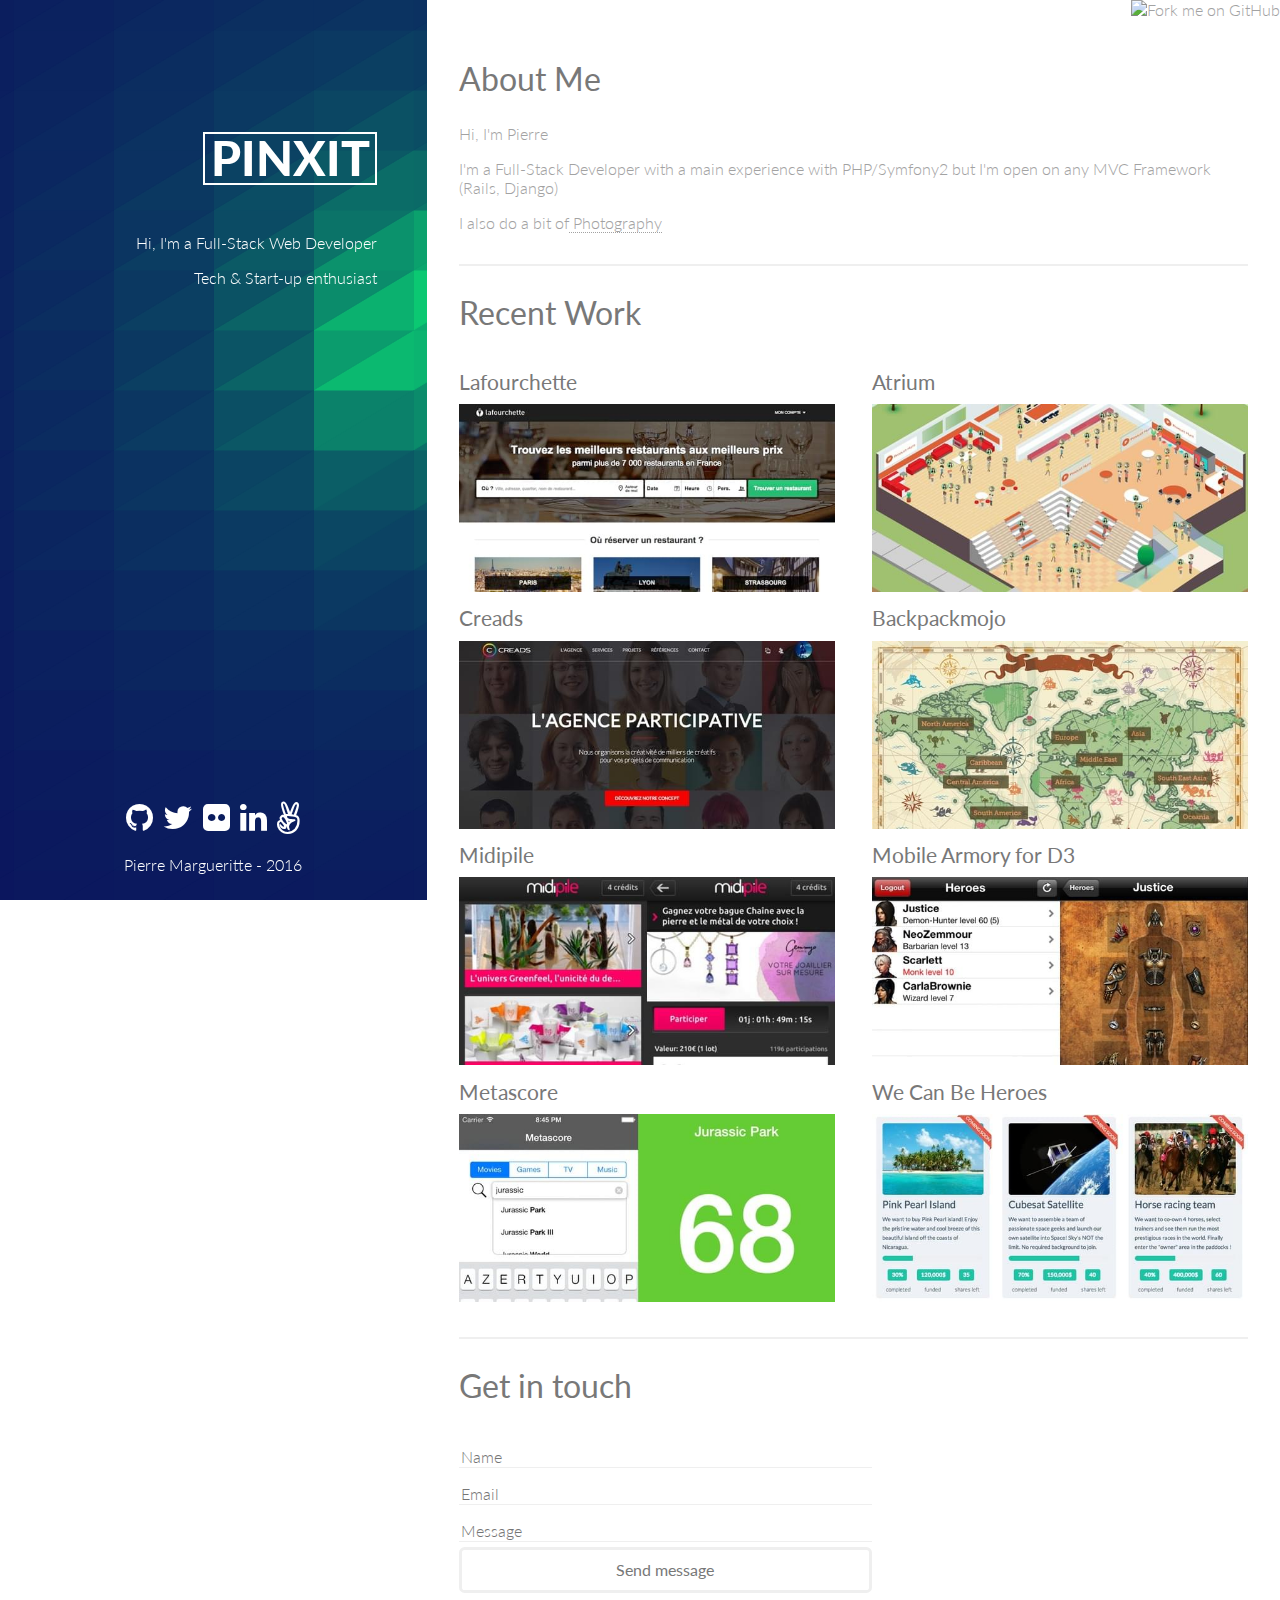
==== index.html @ 6291a2fa "Add built version" ====
<!DOCTYPE html><html lang="en"><head><meta charset="utf-8"><title>Pinxit</title><meta name="viewport" content="width=device-width, initial-scale=1"><link rel="stylesheet" href="//fonts.googleapis.com/css?family=Lato:300,400,900"><link rel="stylesheet" href="//maxcdn.bootstrapcdn.com/font-awesome/4.2.0/css/font-awesome.min.css"><link rel="stylesheet" href="//cdnjs.cloudflare.com/ajax/libs/magnific-popup.js/0.9.9/magnific-popup.css"><script src="https://maps.googleapis.com/maps/api/js?v=3.exp"></script><link rel="stylesheet" href="/app.css"></head><body><a href="https://github.com/mfpierre/pinxit.me"><img src="https://s3.amazonaws.com/github/ribbons/forkme_right_white_ffffff.png" alt="Fork me on GitHub" class="fork-link"></a><header id="banner"><div class="intro"><h1 class="title">Pinxit</h1><p>Hi, I'm a Full-Stack Web Developer</p><p>Tech & Start-up enthusiast</p></div></header><div id="main"><section><h2>About Me</h2><p>Hi, I'm Pierre</p><p>I'm a Full-Stack Developer with a main experience with PHP/Symfony2 but I'm open on any MVC Framework (Rails, Django)</p><p>I also do a bit of<a href="http://www.flickr.com/mfpierre" target="_blank"> Photography</a></p></section><section class="border"><h2>Recent Work</h2><figure class="project"><a href="/projects/thefork.html" class="ajax-popup-link"><figcaption><h3>Lafourchette</h3></figcaption><div class="thumb"><img src="images/thefork_thumb.jpg"></div></a></figure><figure class="project"><a href="/projects/atrium.html" class="ajax-popup-link"><figcaption><h3>Atrium</h3></figcaption><div class="thumb"><img src="images/atrium_thumb.jpg"></div></a></figure><figure class="project"><a href="/projects/creads.html" class="ajax-popup-link"><figcaption><h3>Creads</h3></figcaption><div class="thumb"><img src="images/creads_thumb.jpg"></div></a></figure><figure class="project"><a href="/projects/backpackmojo.html" class="ajax-popup-link"><figcaption><h3>Backpackmojo</h3></figcaption><div class="thumb"><img src="images/backpackmojo_thumb.jpg"></div></a></figure><figure class="project"><a href="/projects/midipile.html" class="ajax-popup-link"><figcaption><h3>Midipile</h3></figcaption><div class="thumb"><img src="images/midipile_thumb.jpg"></div></a></figure><figure class="project"><a href="/projects/d3a.html" class="ajax-popup-link"><figcaption><h3>Mobile Armory for D3</h3></figcaption><div class="thumb"><img src="images/d3a_thumb.jpg"></div></a></figure><figure class="project"><a href="/projects/metascore.html" class="ajax-popup-link"><figcaption><h3>Metascore</h3></figcaption><div class="thumb"><img src="images/metascore_thumb.jpg"></div></a></figure><figure class="project"><a href="/projects/wcbh.html" class="ajax-popup-link"><figcaption><h3>We Can Be Heroes</h3></figcaption><div class="thumb"><img src="images/wcbh_thumb.jpg"></div></a></figure></section><section class="border"><h2>Get in touch</h2><form id="signup-form" action="http://formspree.io/mfpierre@gmail.com" method="post"><div class="form-row"><input name="name" type="text" placeholder="Name" required="" class="floating-placeholder"></div><div class="form-row"><input name="email" type="email" placeholder="Email" required="" class="floating-placeholder"></div><div class="form-row"><input id="message" name="message" placeholder="Message" required="" class="floating-placeholder"></div><input type="text" name="_gotcha" style="display:none"><input type="submit" value="Send message" class="button"></form><div id="map"></div></section></div><footer id="footer"><ul class="icons"><li><a href="https://github.com/mfpierre" target="_blank" class="fa fa-github"></a></li><li><a href="https://twitter.com/mfpierre" target="_blank" class="fa fa-twitter"></a></li><li><a href="http://www.flickr.com/photos/mfpierre/" target="_blank" class="fa fa-flickr"></a></li><li><a href="https://www.linkedin.com/in/pierremargueritte" target="_blank" class="fa fa-linkedin"></a></li><li><a href="https://angel.co/mfpierre" target="_blank" class="fa fa-angellist"></a></li><div class="copyright"><p>Pierre Margueritte - 2016</p></div></ul></footer><script src="/app.js"></script><script src="//cdnjs.cloudflare.com/ajax/libs/magnific-popup.js/0.9.9/jquery.magnific-popup.min.js"></script></body></html>
---- app.css ----
/*! normalize.css v3.0.1 | MIT License | git.io/normalize */html{font-family:sans-serif;-ms-text-size-adjust:100%;-webkit-text-size-adjust:100%}body{margin:0}article,aside,details,figcaption,figure,footer,header,hgroup,main,nav,section,summary{display:block}audio,canvas,progress,video{display:inline-block;vertical-align:baseline}audio:not([controls]){display:none;height:0}[hidden],template{display:none}a{background:transparent}a:active,a:hover{outline:0}abbr[title]{border-bottom:1px dotted}b,strong{font-weight:bold}dfn{font-style:italic}h1{font-size:2em;margin:.67em 0}mark{background:#ff0;color:#000}small{font-size:80%}sub,sup{font-size:75%;line-height:0;position:relative;vertical-align:baseline}sup{top:-0.5em}sub{bottom:-0.25em}img{border:0}svg:not(:root){overflow:hidden}figure{margin:1em 40px}hr{-moz-box-sizing:content-box;box-sizing:content-box;height:0}pre{overflow:auto}code,kbd,pre,samp{font-family:monospace, monospace;font-size:1em}button,input,optgroup,select,textarea{color:inherit;font:inherit;margin:0}button{overflow:visible}button,select{text-transform:none}button,html input[type="button"],input[type="reset"],input[type="submit"]{-webkit-appearance:button;cursor:pointer}button[disabled],html input[disabled]{cursor:default}button::-moz-focus-inner,input::-moz-focus-inner{border:0;padding:0}input{line-height:normal}input[type="checkbox"],input[type="radio"]{box-sizing:border-box;padding:0}input[type="number"]::-webkit-inner-spin-button,input[type="number"]::-webkit-outer-spin-button{height:auto}input[type="search"]{-webkit-appearance:textfield;-moz-box-sizing:content-box;-webkit-box-sizing:content-box;box-sizing:content-box}input[type="search"]::-webkit-search-cancel-button,input[type="search"]::-webkit-search-decoration{-webkit-appearance:none}fieldset{border:1px solid #c0c0c0;margin:0 2px;padding:.35em .625em .75em}legend{border:0;padding:0}textarea{overflow:auto}optgroup{font-weight:bold}table{border-collapse:collapse;border-spacing:0}td,th{padding:0}body{width:100%;*zoom:1}body:before,body:after{content:"";display:table}body:after{clear:both}header{display:inline;float:left;width:33.33333333%;margin:0 0%}#main{display:inline;float:left;width:66.66666667%;margin:0 0%;margin-left:33.33333333%}form{display:inline;float:left;width:52.38095238%;margin:0 0%}.project{display:inline;float:left;width:47.61904762%;margin:0 0%}.project:nth-of-type(2n){margin-left:4.76190476%}footer{display:inline;float:left;width:33.33333333%;margin:0 0%}#map{display:inline;float:left;width:42.85714286%;margin:0 0%;margin-left:4.76190476%}.project-detail .image{display:inline;float:left;width:47.61904762%;margin:0 0%}.project-detail .about{display:inline;float:left;width:47.61904762%;margin:0 0%;margin-left:4.76190476%}*,*:after,*:before{-webkit-box-sizing:border-box;box-sizing:border-box}html{font-size:16px}body{font-family:'Lato',sans-serif;font-size:100%;font-weight:300;min-width:100%;color:#a2a2a2}p a{border-bottom:dotted 1px}h1{color:#15232D;font-size:3em;text-transform:uppercase;font-weight:900;line-height:.8em}h1.title{display:inline-block;height:1.1em;width:174px;padding:5px;border:2px solid #FFF}h1 a{margin-left:20px}h2{font-size:2em;font-weight:400;color:#787878}h3{font-size:1.3em;font-weight:400;display:inline-block;position:relative;margin:.5em 0 .5em;color:#787878}h3::after{position:absolute;top:100%;left:0;width:100%;height:1px;background:#787878;content:'';opacity:0;-moz-transition-duration:.5s;-webkit-transition-duration:.5s;-o-transition-duration:.5s;transition-duration:.5s;-webkit-transform:translateY(-10px);-moz-transform:translateY(-10px);transform:translateY(-10px)}a{text-decoration:none;color:#a2a2a2;-webkit-transition:all .3s ease-in-out;-moz-transition:all .3s ease-in-out;-o-transition:all .3s ease-in-out;transition:all .3s ease-in-out;outline:0 !important}a:hover{color:#49bf9d}form .form-row{margin-top:10px}form input{border:0;outline:none;width:100%;margin-top:5px;border-bottom:1px solid #efefef}.button{border-radius:.35em;border:solid 3px #efefef;background-color:transparent;color:#787878;padding:0 1.5em;line-height:2.5em;font-weight:400;-webkit-transition:all .2s ease-in-out;-moz-transition:all .2s ease-in-out;-o-transition:all .2s ease-in-out;transition:all .2s ease-in-out}.button:hover{border-color:#49bf9d;color:#49bf9d}header{display:block;position:fixed;background-color:#0B4B64;min-height:100%}header .intro{color:#FFF;box-sizing:border-box;padding:100px 50px 0 0;position:absolute;text-align:right;width:100%}header .intro h1{color:#FFF}#main{box-sizing:border-box;padding:2em}#main section.border{margin-top:2em;border-top:solid 2px #efefef}#main section:after{content:'';display:block;clear:both}.project:hover img{transform:scale(1.2)}.project:hover h3::after,.project:hover h3::after{height:2px;opacity:1;-webkit-transform:translateY(0);-moz-transform:translateY(0);transform:translateY(0)}.project .thumb{overflow:hidden}.project img{max-width:100%;-webkit-transition:all .5s ease-in-out;-moz-transition:all .5s ease-in-out;-o-transition:all .5s ease-in-out;transition:all .5s ease-in-out;transform:scale(1);transform-origin:50% 50%}footer{padding:10px 0 10px 0;text-align:center;position:fixed;bottom:0;left:0;color:#FFF}footer ul{list-style:none;margin:0;padding:0}footer ul li{display:inline-block}footer a{padding:5px;font-size:2em !important;color:#FFF}#map{height:200px}.fork-link{position:absolute;top:0;right:0;border:0;z-index:2}.mfp-content{background:#FFF;padding:20px;width:auto;max-width:1200px;margin:20px auto}.project-detail .image h1{font-size:2.5em}.project-detail .image img{max-width:100%}.project-detail .tags{list-style:none;margin:0;padding:0}.project-detail .tags li{font-weight:400;display:inline-block;background-color:#15232D;color:#FFF;padding:5px;text-transform:uppercase;margin:5px}@media screen and (max-width:720px){header{display:inline;float:left;width:100%;margin:0 0%;position:relative;height:220px}header .intro{text-align:center;padding:0}#main{display:inline;float:left;width:100%;margin:0 0%}h1{font-size:3em}h1.title{border-width:2px}.project{display:inline;float:left;width:100%;margin:0 0%}.project:nth-of-type(2n){margin-left:0%}form{display:inline;float:left;width:100%;margin:0 0%;margin-bottom:15px}#map{display:inline;float:left;width:100%;margin:0 0%}.project-detail .image{display:inline;float:left;width:100%;margin:0 0%}.project-detail .about{display:inline;float:left;width:100%;margin:0 0%}footer{display:inline;float:left;width:100%;margin:0 0%;position:relative;background-color:#0B4B64}}
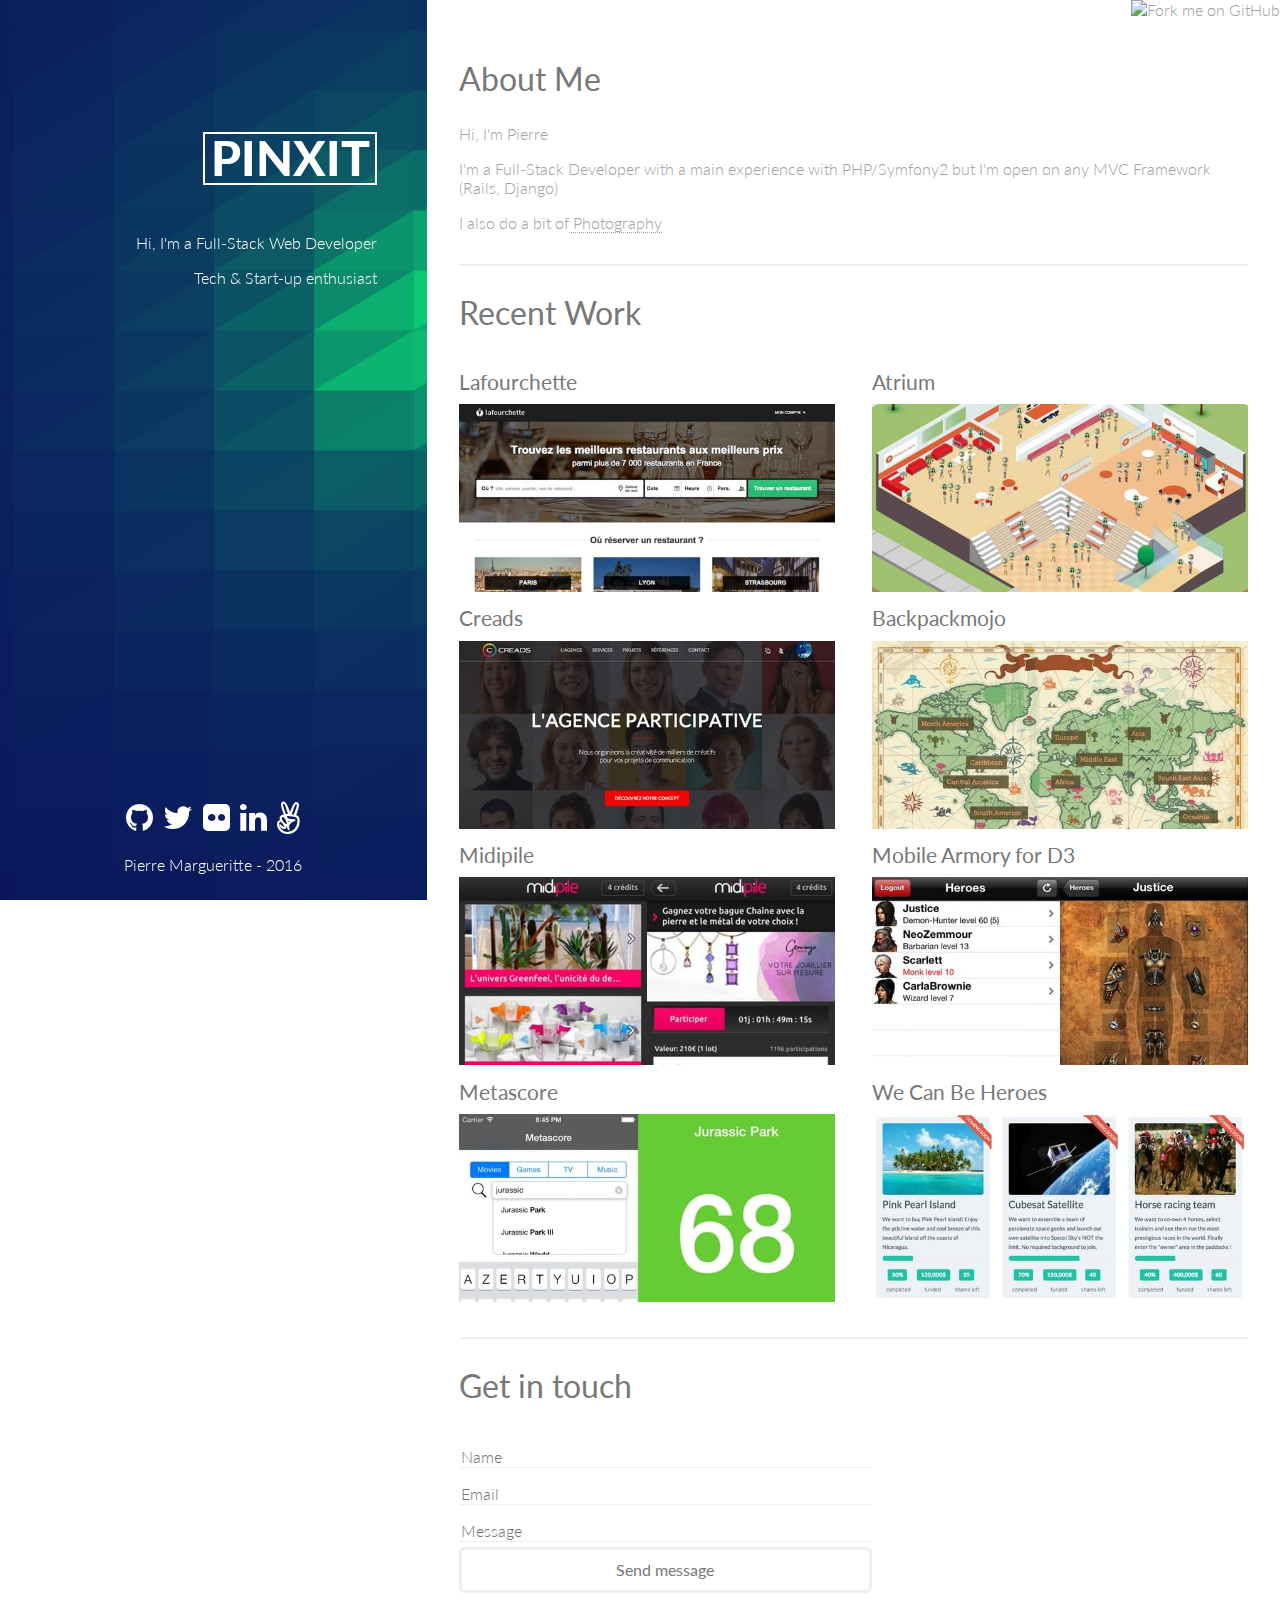
==== commit 45c5e519: "Remove gmap" ====
--- a/index.html
+++ b/index.html
@@ -1 +1 @@
-<!DOCTYPE html><html lang="en"><head><meta charset="utf-8"><title>Pinxit</title><meta name="viewport" content="width=device-width, initial-scale=1"><link rel="stylesheet" href="//fonts.googleapis.com/css?family=Lato:300,400,900"><link rel="stylesheet" href="//maxcdn.bootstrapcdn.com/font-awesome/4.2.0/css/font-awesome.min.css"><link rel="stylesheet" href="//cdnjs.cloudflare.com/ajax/libs/magnific-popup.js/0.9.9/magnific-popup.css"><script src="https://maps.googleapis.com/maps/api/js?v=3.exp"></script><link rel="stylesheet" href="/app.css"></head><body><a href="https://github.com/mfpierre/pinxit.me"><img src="https://s3.amazonaws.com/github/ribbons/forkme_right_white_ffffff.png" alt="Fork me on GitHub" class="fork-link"></a><header id="banner"><div class="intro"><h1 class="title">Pinxit</h1><p>Hi, I'm a Full-Stack Web Developer</p><p>Tech & Start-up enthusiast</p></div></header><div id="main"><section><h2>About Me</h2><p>Hi, I'm Pierre</p><p>I'm a Full-Stack Developer with a main experience with PHP/Symfony2 but I'm open on any MVC Framework (Rails, Django)</p><p>I also do a bit of<a href="http://www.flickr.com/mfpierre" target="_blank"> Photography</a></p></section><section class="border"><h2>Recent Work</h2><figure class="project"><a href="/projects/thefork.html" class="ajax-popup-link"><figcaption><h3>Lafourchette</h3></figcaption><div class="thumb"><img src="images/thefork_thumb.jpg"></div></a></figure><figure class="project"><a href="/projects/atrium.html" class="ajax-popup-link"><figcaption><h3>Atrium</h3></figcaption><div class="thumb"><img src="images/atrium_thumb.jpg"></div></a></figure><figure class="project"><a href="/projects/creads.html" class="ajax-popup-link"><figcaption><h3>Creads</h3></figcaption><div class="thumb"><img src="images/creads_thumb.jpg"></div></a></figure><figure class="project"><a href="/projects/backpackmojo.html" class="ajax-popup-link"><figcaption><h3>Backpackmojo</h3></figcaption><div class="thumb"><img src="images/backpackmojo_thumb.jpg"></div></a></figure><figure class="project"><a href="/projects/midipile.html" class="ajax-popup-link"><figcaption><h3>Midipile</h3></figcaption><div class="thumb"><img src="images/midipile_thumb.jpg"></div></a></figure><figure class="project"><a href="/projects/d3a.html" class="ajax-popup-link"><figcaption><h3>Mobile Armory for D3</h3></figcaption><div class="thumb"><img src="images/d3a_thumb.jpg"></div></a></figure><figure class="project"><a href="/projects/metascore.html" class="ajax-popup-link"><figcaption><h3>Metascore</h3></figcaption><div class="thumb"><img src="images/metascore_thumb.jpg"></div></a></figure><figure class="project"><a href="/projects/wcbh.html" class="ajax-popup-link"><figcaption><h3>We Can Be Heroes</h3></figcaption><div class="thumb"><img src="images/wcbh_thumb.jpg"></div></a></figure></section><section class="border"><h2>Get in touch</h2><form id="signup-form" action="http://formspree.io/mfpierre@gmail.com" method="post"><div class="form-row"><input name="name" type="text" placeholder="Name" required="" class="floating-placeholder"></div><div class="form-row"><input name="email" type="email" placeholder="Email" required="" class="floating-placeholder"></div><div class="form-row"><input id="message" name="message" placeholder="Message" required="" class="floating-placeholder"></div><input type="text" name="_gotcha" style="display:none"><input type="submit" value="Send message" class="button"></form><div id="map"></div></section></div><footer id="footer"><ul class="icons"><li><a href="https://github.com/mfpierre" target="_blank" class="fa fa-github"></a></li><li><a href="https://twitter.com/mfpierre" target="_blank" class="fa fa-twitter"></a></li><li><a href="http://www.flickr.com/photos/mfpierre/" target="_blank" class="fa fa-flickr"></a></li><li><a href="https://www.linkedin.com/in/pierremargueritte" target="_blank" class="fa fa-linkedin"></a></li><li><a href="https://angel.co/mfpierre" target="_blank" class="fa fa-angellist"></a></li><div class="copyright"><p>Pierre Margueritte - 2016</p></div></ul></footer><script src="/app.js"></script><script src="//cdnjs.cloudflare.com/ajax/libs/magnific-popup.js/0.9.9/jquery.magnific-popup.min.js"></script></body></html>+<!DOCTYPE html><html lang="en"><head><meta charset="utf-8"><title>Pinxit</title><meta name="viewport" content="width=device-width, initial-scale=1"><link rel="stylesheet" href="//fonts.googleapis.com/css?family=Lato:300,400,900"><link rel="stylesheet" href="//maxcdn.bootstrapcdn.com/font-awesome/4.2.0/css/font-awesome.min.css"><link rel="stylesheet" href="//cdnjs.cloudflare.com/ajax/libs/magnific-popup.js/0.9.9/magnific-popup.css"><link rel="stylesheet" href="https://unpkg.com/leaflet@1.6.0/dist/leaflet.css" integrity="sha512-xwE/Az9zrjBIphAcBb3F6JVqxf46+CDLwfLMHloNu6KEQCAWi6HcDUbeOfBIptF7tcCzusKFjFw2yuvEpDL9wQ==" crossorigin=""><script src="https://unpkg.com/leaflet@1.6.0/dist/leaflet.js" integrity="sha512-gZwIG9x3wUXg2hdXF6+rVkLF/0Vi9U8D2Ntg4Ga5I5BZpVkVxlJWbSQtXPSiUTtC0TjtGOmxa1AJPuV0CPthew==" crossorigin=""></script><link rel="stylesheet" href="/app.css"></head><body><a href="https://github.com/mfpierre/pinxit.me"><img src="https://s3.amazonaws.com/github/ribbons/forkme_right_white_ffffff.png" alt="Fork me on GitHub" class="fork-link"></a><header id="banner"><div class="intro"><h1 class="title">Pinxit</h1><p>Hi, I'm a Full-Stack Web Developer</p><p>Tech & Start-up enthusiast</p></div></header><div id="main"><section><h2>About Me</h2><p>Hi, I'm Pierre</p><p>I'm a Full-Stack Developer with a main experience with PHP/Symfony2 but I'm open on any MVC Framework (Rails, Django)</p><p>I also do a bit of<a href="http://www.flickr.com/mfpierre" target="_blank"> Photography</a></p></section><section class="border"><h2>Recent Work</h2><figure class="project"><a href="/projects/thefork.html" class="ajax-popup-link"><figcaption><h3>Lafourchette</h3></figcaption><div class="thumb"><img src="images/thefork_thumb.jpg"></div></a></figure><figure class="project"><a href="/projects/atrium.html" class="ajax-popup-link"><figcaption><h3>Atrium</h3></figcaption><div class="thumb"><img src="images/atrium_thumb.jpg"></div></a></figure><figure class="project"><a href="/projects/creads.html" class="ajax-popup-link"><figcaption><h3>Creads</h3></figcaption><div class="thumb"><img src="images/creads_thumb.jpg"></div></a></figure><figure class="project"><a href="/projects/backpackmojo.html" class="ajax-popup-link"><figcaption><h3>Backpackmojo</h3></figcaption><div class="thumb"><img src="images/backpackmojo_thumb.jpg"></div></a></figure><figure class="project"><a href="/projects/midipile.html" class="ajax-popup-link"><figcaption><h3>Midipile</h3></figcaption><div class="thumb"><img src="images/midipile_thumb.jpg"></div></a></figure><figure class="project"><a href="/projects/d3a.html" class="ajax-popup-link"><figcaption><h3>Mobile Armory for D3</h3></figcaption><div class="thumb"><img src="images/d3a_thumb.jpg"></div></a></figure><figure class="project"><a href="/projects/metascore.html" class="ajax-popup-link"><figcaption><h3>Metascore</h3></figcaption><div class="thumb"><img src="images/metascore_thumb.jpg"></div></a></figure><figure class="project"><a href="/projects/wcbh.html" class="ajax-popup-link"><figcaption><h3>We Can Be Heroes</h3></figcaption><div class="thumb"><img src="images/wcbh_thumb.jpg"></div></a></figure></section><section class="border"><h2>Get in touch</h2><form id="signup-form" action="http://formspree.io/mfpierre@gmail.com" method="post"><div class="form-row"><input name="name" type="text" placeholder="Name" required="" class="floating-placeholder"></div><div class="form-row"><input name="email" type="email" placeholder="Email" required="" class="floating-placeholder"></div><div class="form-row"><input id="message" name="message" placeholder="Message" required="" class="floating-placeholder"></div><input type="text" name="_gotcha" style="display:none"><input type="submit" value="Send message" class="button"></form><div id="map"></div></section></div><footer id="footer"><ul class="icons"><li><a href="https://github.com/mfpierre" target="_blank" class="fa fa-github"></a></li><li><a href="https://twitter.com/mfpierre" target="_blank" class="fa fa-twitter"></a></li><li><a href="http://www.flickr.com/photos/mfpierre/" target="_blank" class="fa fa-flickr"></a></li><li><a href="https://www.linkedin.com/in/pierremargueritte" target="_blank" class="fa fa-linkedin"></a></li><li><a href="https://angel.co/mfpierre" target="_blank" class="fa fa-angellist"></a></li><div class="copyright"><p>Pierre Margueritte - 2016</p></div></ul></footer><script src="/app.js"></script><script src="//cdnjs.cloudflare.com/ajax/libs/magnific-popup.js/0.9.9/jquery.magnific-popup.min.js"></script></body></html>